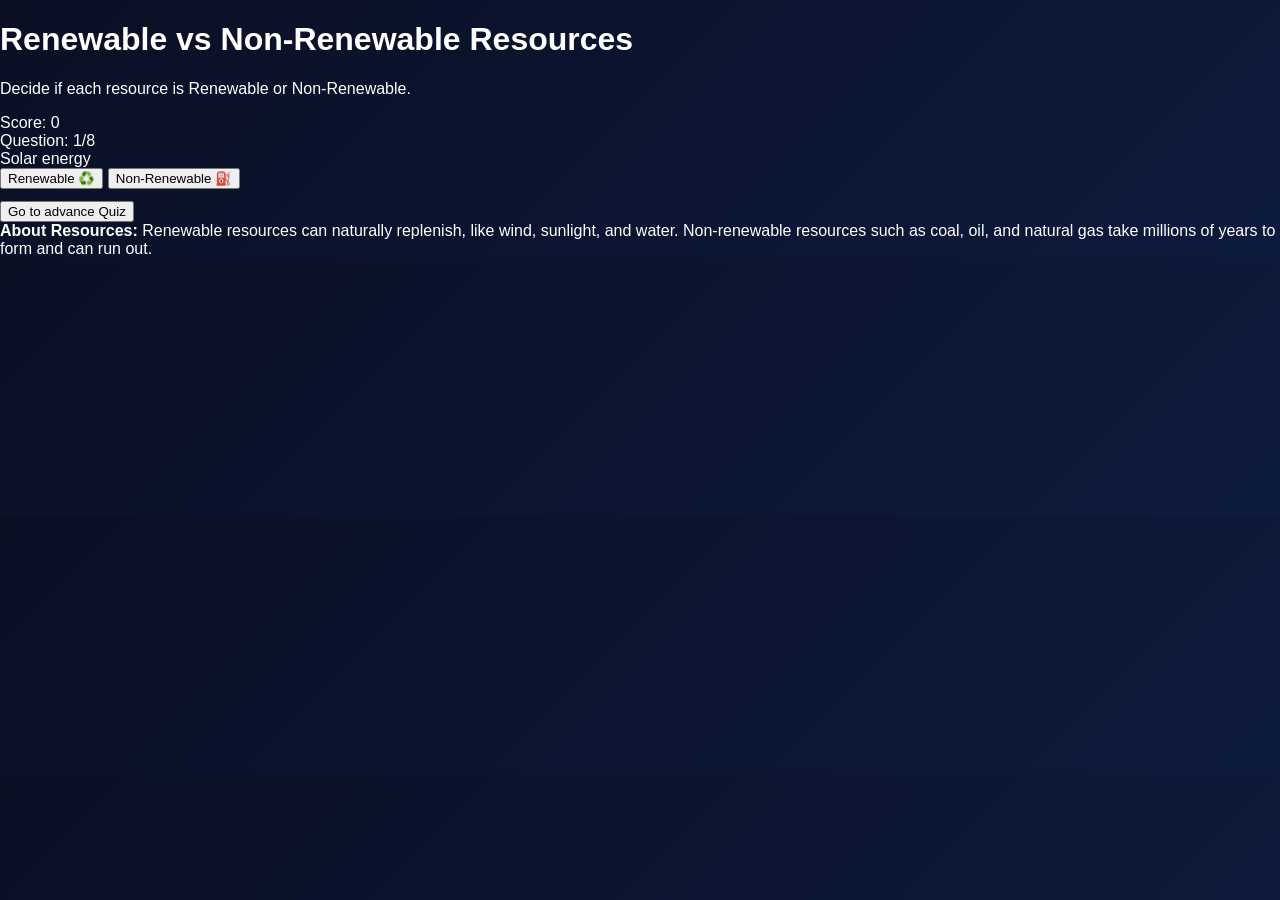
==== index2.html @ efd62f11 "Add files via upload" ====
<!DOCTYPE html>
<html lang="en">
<head>
  <meta charset="UTF-8" />
  <title>Renewable vs Non-Renewable Game</title>
  <link rel="stylesheet" href="style.css">
</head>
<body>
  <div class="game-container">
    <h1>Renewable vs Non‑Renewable Resources</h1>
    <p class="sdg-tagline">
      Decide if each resource is <span class="highlight">Renewable</span> or <span class="highlight">Non‑Renewable</span>.
    </p>

    <div class="status-bar">
      <div>Score: <span id="score">0</span></div>
      <div>Question: <span id="question-number">1</span>/<span id="total-questions">0</span></div>
    </div>

    <div class="progress-bar-wrapper">
      <div id="progress-bar" class="progress-bar"></div>
    </div>

    <div class="question-box">
      <div id="question-text" class="question-text">
        Loading question...
      </div>
    </div>

    <div class="buttons">
      <button class="btn-clean" id="btn-renewable">Renewable ♻️</button>
      <button class="btn-not-clean" id="btn-nonrenewable">Non‑Renewable ⛽</button>
    </div>

    <div id="feedback" class="feedback"></div>

    <button class="btn-restart" id="btn-restart" style="display:none;">Play Again</button>

    <a href="sdg7quiz.html">
      <button class="btn-restart" style="margin-top:12px;">Go to advance Quiz</button>
    </a>

    <div class="info-box">
      <strong>About Resources:</strong> Renewable resources can naturally replenish, like wind, sunlight, and water. Non‑renewable resources such as coal, oil, and natural gas take millions of years to form and can run out.
    </div>
  </div>

  <script src="scripts.js"></script>
</body>
</html>
---- style.css ----
body {
    margin: 0;
    font-family: "Poppins", sans-serif;
    background: linear-gradient(135deg, #0a0f24, #0d1b3d);
    color: white;
}

.container {
    width: 90%;
    max-width: 900px;
    margin: auto;
    padding: 20px;
}

.profile-card, .skills-card, .source-card, .project-card {
    background: rgba(255, 255, 255, 0.08);
    border: 2px solid #4da6ff;
    border-radius: 15px;
    padding: 20px;
    margin-bottom: 25px;
    box-shadow: 0 0 15px #4da6ff;
    transition: 0.3s;
}

.profile-card:hover,
.skills-card:hover,
.source-card:hover,
.project-card:hover {
    transform: scale(1.02);
    box-shadow: 0 0 25px #66c2ff;
}

.profile-img {
    width: 150px;
    height: 150px;
    background: url("your-image.jpg") center/cover;
    border-radius: 50%;
    border: 4px solid #4da6ff;
    margin: auto;
}

.intro-box {
    margin-top: 15px;
    text-align: center;
}

.skills-card ul {
    list-style: none;
    padding: 0;
}

.skills-card li {
    margin: 10px 0;
}

.links a {
    display: inline-block;
    margin: 10px;
    padding: 10px 15px;
    background: #4da6ff;
    color: black;
    border-radius: 8px;
    text-decoration: none;
    font-weight: bold;
}

.links a:hover {
    background: #80cfff;
}

.project-link {
    display: inline-block;
    padding: 12px 20px;
    background: #4da6ff;
    color: black;
    border-radius: 10px;
    text-decoration: none;
    font-size: 18px;
    font-weight: bold;
}

.project-link:hover {
    background: #80cfff;
}
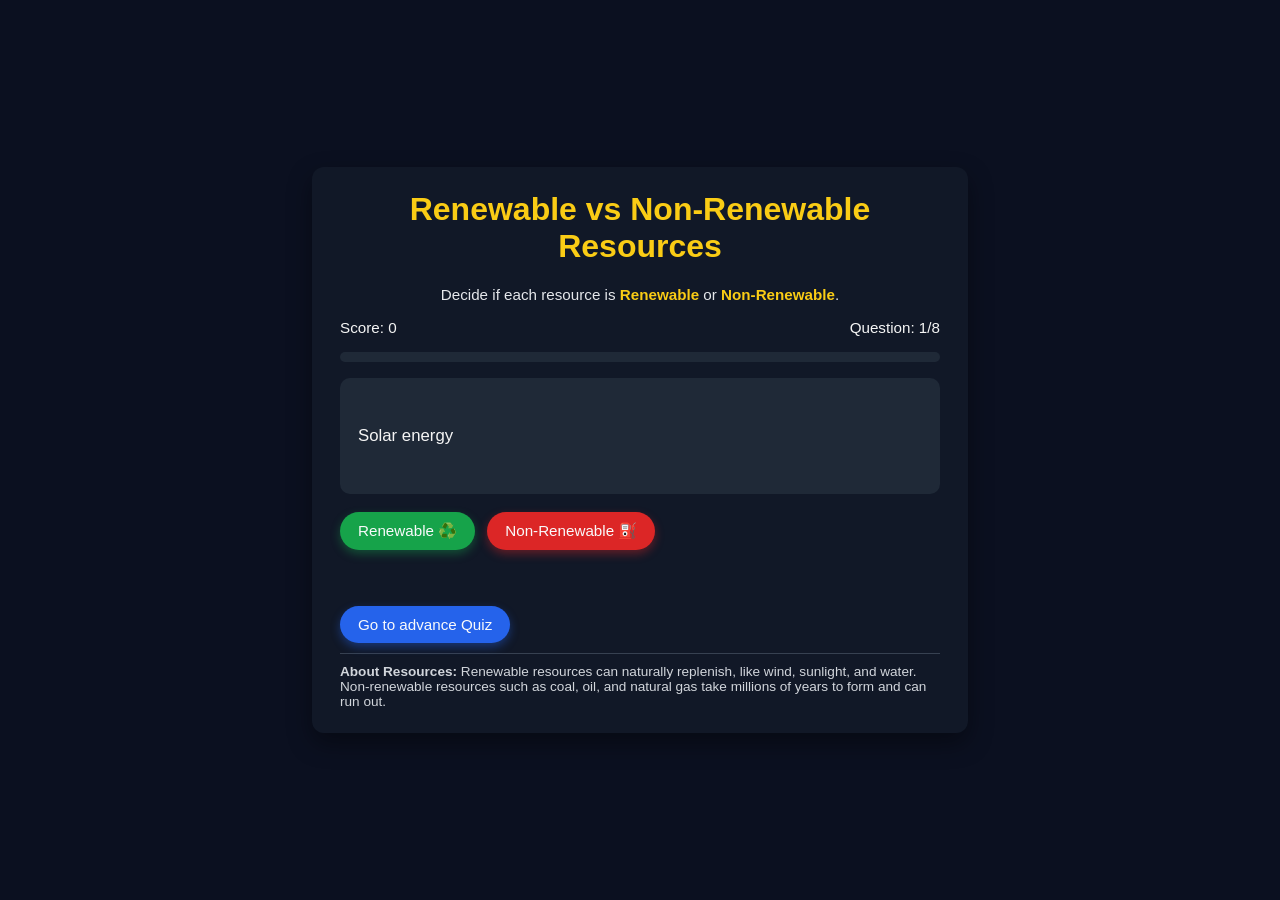
==== commit d777fc5e: "Add files via upload" ====
--- a/index2.html
+++ b/index2.html
@@ -3,7 +3,7 @@
 <head>
   <meta charset="UTF-8" />
   <title>Renewable vs Non-Renewable Game</title>
-  <link rel="stylesheet" href="style.css">
+  <link rel="stylesheet" href="stylequiz2.css">
 </head>
 <body>
   <div class="game-container">
--- a/stylequiz2.css
+++ b/stylequiz2.css
@@ -0,0 +1,136 @@
+body {
+  font-family: Arial, sans-serif;
+  background: #0b1020;
+  color: #f5f5f5;
+  margin: 0;
+  padding: 0;
+  display: flex;
+  justify-content: center;
+  align-items: center;
+  min-height: 100vh;
+}
+
+.game-container {
+  background: #111827;
+  border-radius: 12px;
+  padding: 24px 28px;
+  max-width: 600px;
+  width: 90%;
+  box-shadow: 0 10px 25px rgba(0, 0, 0, 0.4);
+}
+
+h1 {
+  margin-top: 0;
+  text-align: center;
+  color: #facc15;
+}
+
+.sdg-tagline {
+  font-size: 0.95rem;
+  text-align: center;
+  margin-bottom: 16px;
+  color: #e5e7eb;
+}
+
+.status-bar {
+  display: flex;
+  justify-content: space-between;
+  margin-bottom: 16px;
+  font-size: 0.95rem;
+}
+
+.question-box {
+  background: #1f2937;
+  border-radius: 10px;
+  padding: 18px;
+  margin-bottom: 18px;
+  min-height: 80px;
+  display: flex;
+  align-items: center;
+}
+
+.question-text {
+  font-size: 1.05rem;
+}
+
+.buttons {
+  display: flex;
+  gap: 12px;
+  margin-bottom: 12px;
+  flex-wrap: wrap;
+}
+
+button {
+  border: none;
+  border-radius: 999px;
+  padding: 10px 18px;
+  font-size: 0.95rem;
+  cursor: pointer;
+  transition: transform 0.1s ease, box-shadow 0.1s ease, background 0.2s;
+}
+
+button:active {
+  transform: scale(0.97);
+  box-shadow: none;
+}
+
+.btn-clean {
+  background: #16a34a;
+  color: #f9fafb;
+  box-shadow: 0 4px 10px rgba(22, 163, 74, 0.4);
+}
+
+.btn-not-clean {
+  background: #dc2626;
+  color: #f9fafb;
+  box-shadow: 0 4px 10px rgba(220, 38, 38, 0.4);
+}
+
+.btn-restart {
+  background: #2563eb;
+  color: #f9fafb;
+  box-shadow: 0 4px 10px rgba(37, 99, 235, 0.4);
+  margin-top: 8px;
+}
+
+.feedback {
+  min-height: 24px;
+  font-size: 0.95rem;
+  margin-bottom: 8px;
+}
+
+.feedback.correct {
+  color: #4ade80;
+}
+
+.feedback.wrong {
+  color: #f97373;
+}
+
+.progress-bar-wrapper {
+  background: #1f2937;
+  border-radius: 999px;
+  overflow: hidden;
+  height: 10px;
+  margin-bottom: 16px;
+}
+
+.progress-bar {
+  height: 100%;
+  width: 0%;
+  background: linear-gradient(90deg, #22c55e, #facc15);
+  transition: width 0.3s ease;
+}
+
+.info-box {
+  font-size: 0.85rem;
+  color: #d1d5db;
+  border-top: 1px solid #374151;
+  padding-top: 10px;
+  margin-top: 10px;
+}
+
+.highlight {
+  color: #facc15;
+  font-weight: bold;
+}
